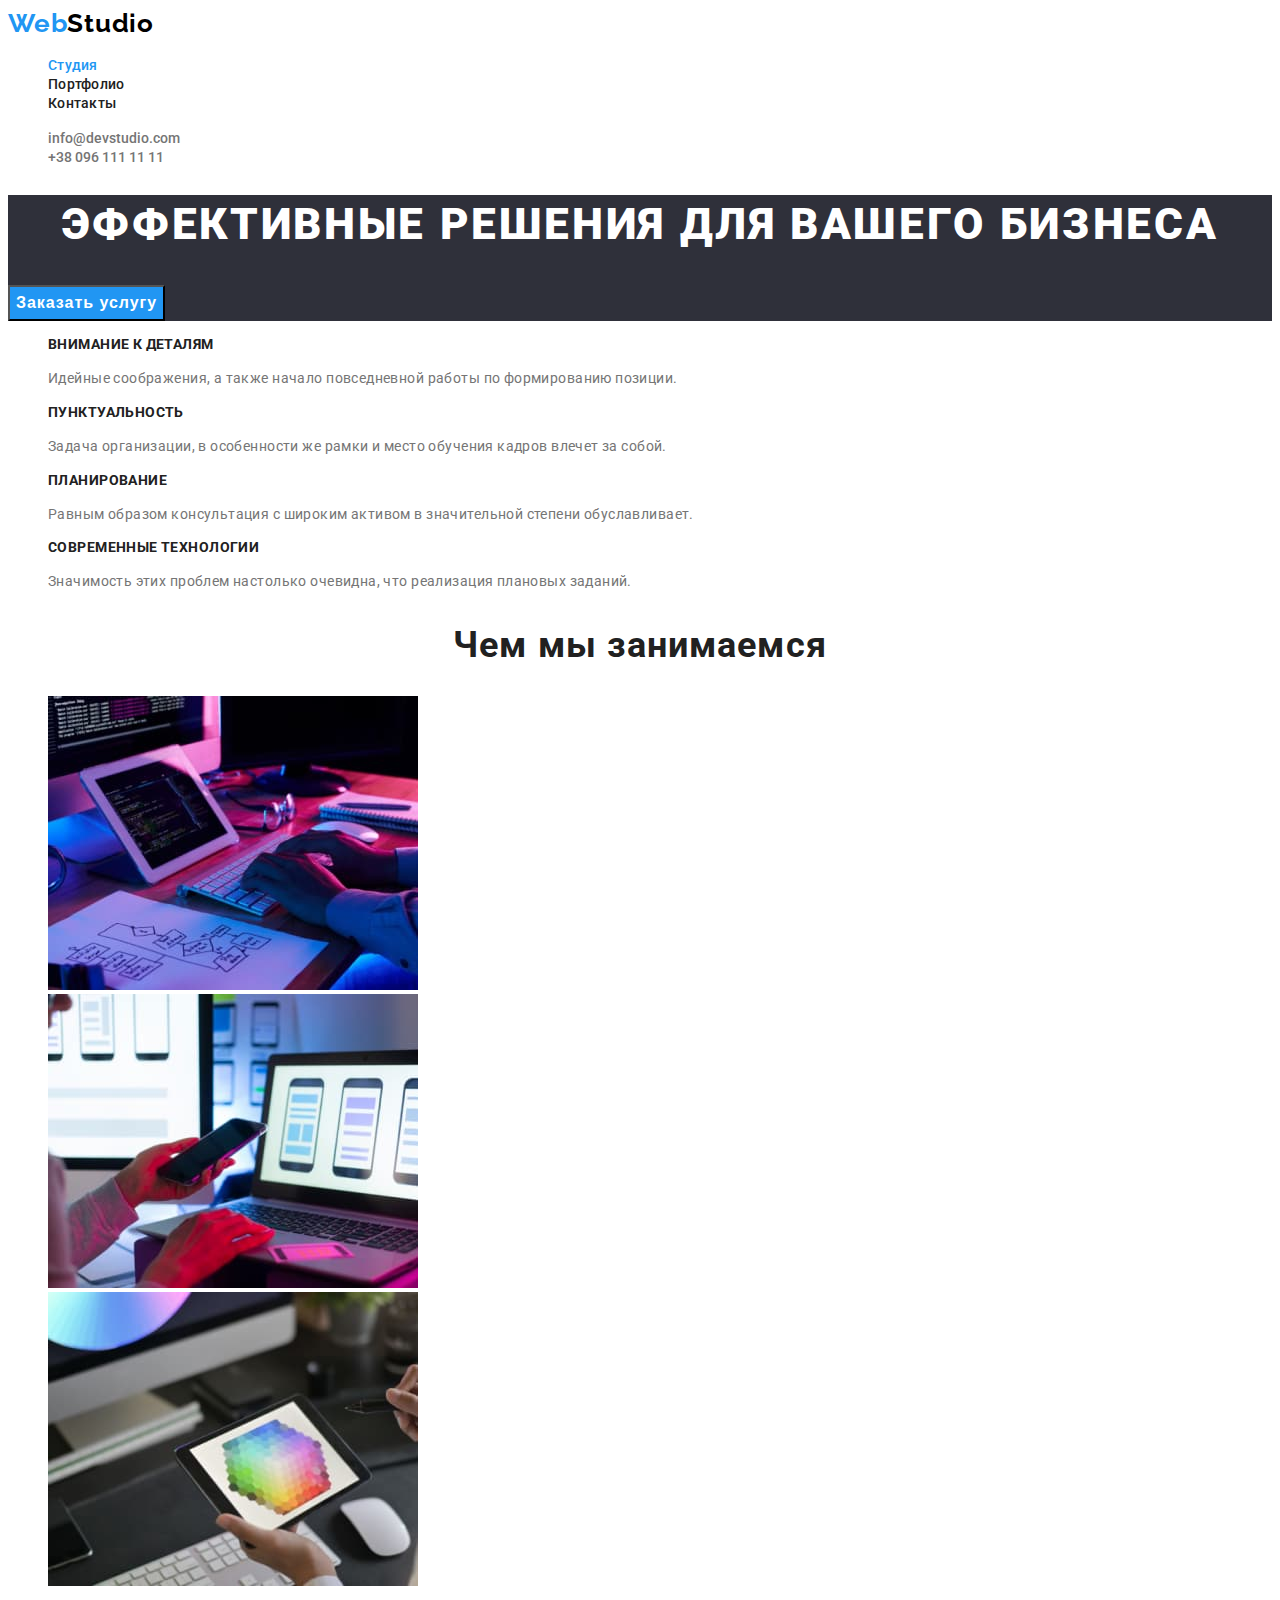
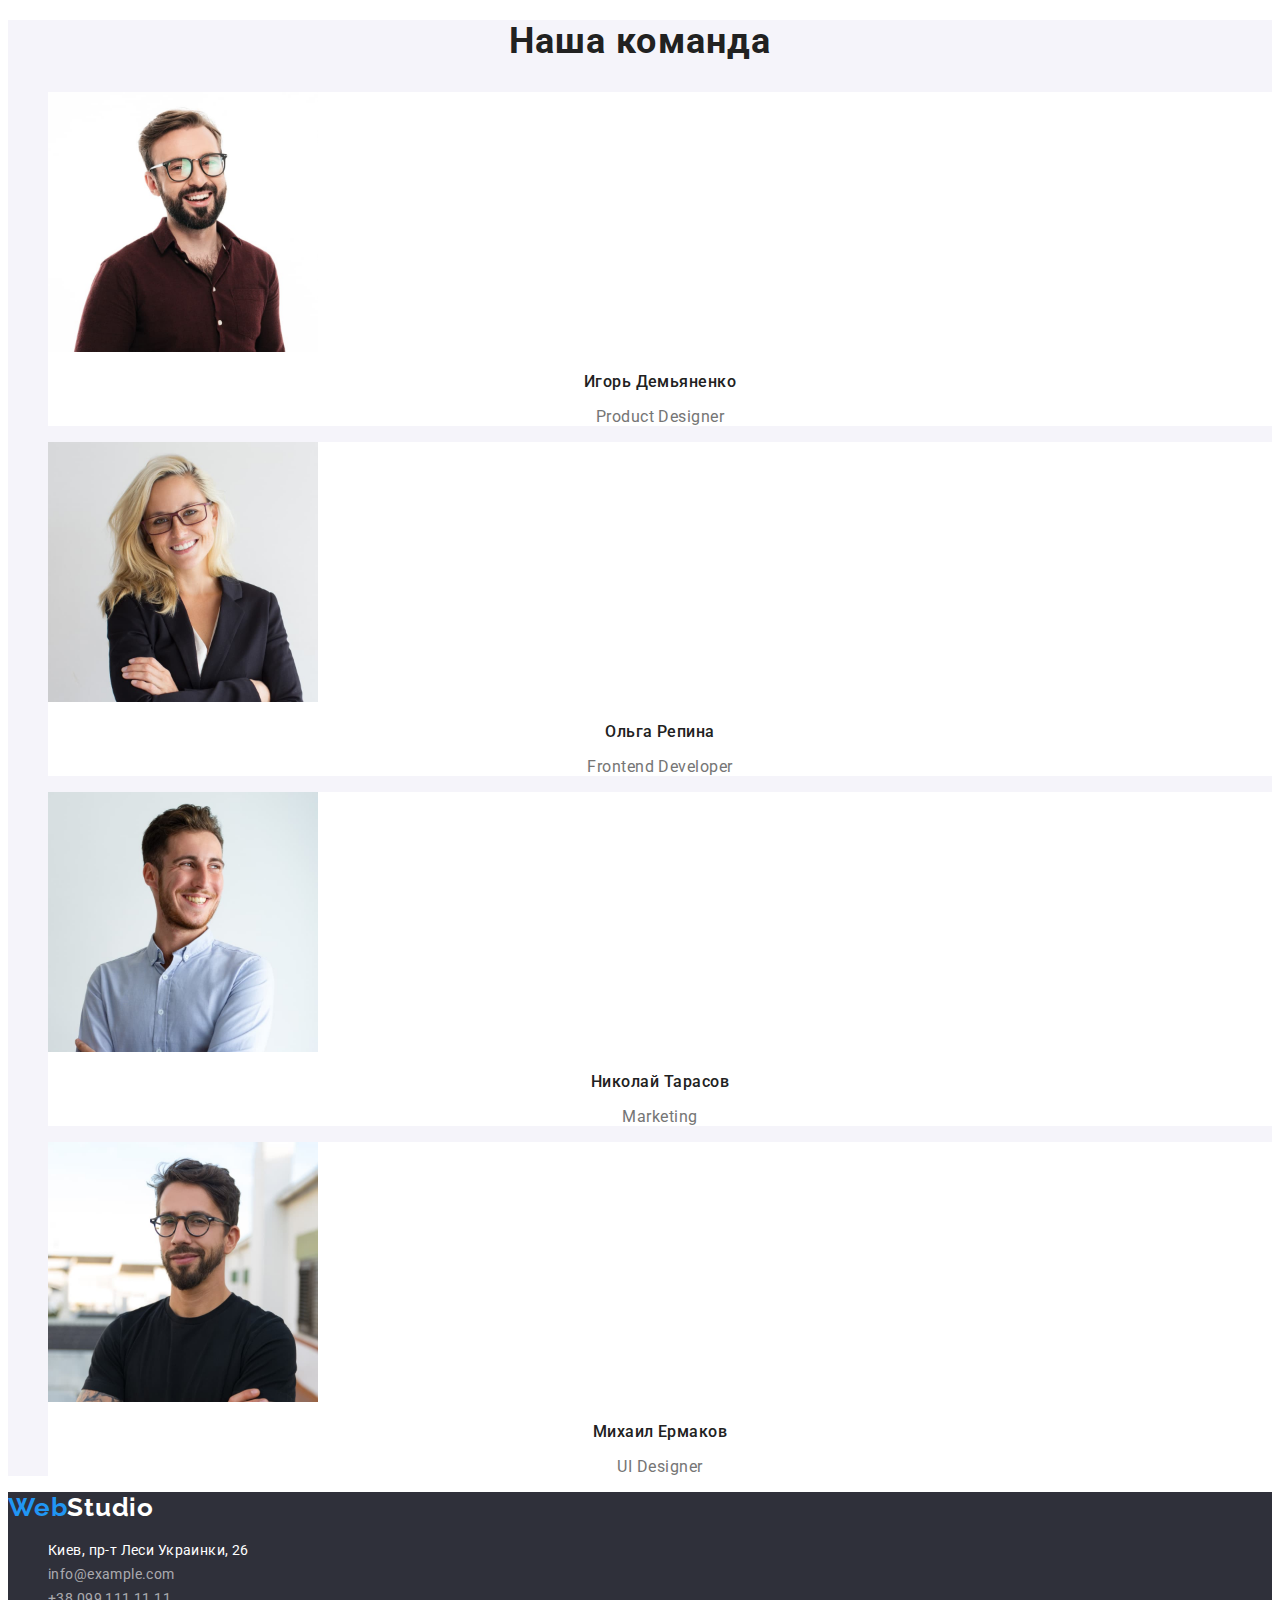
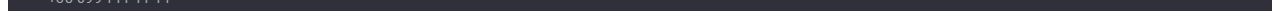
==== index.html @ 9baa0b77 "copy files" ====
<!DOCTYPE html>
<html lang="ru">

<head>
    <meta charset="UTF-8">
    <meta http-equiv="X-UA-Compatible" content="IE=edge">
    <meta name="viewport" content="width=device-width, initial-scale=1.0">
    <title>Document</title>
    <link rel="preconnect" href="https://fonts.googleapis.com">
    <link rel="preconnect" href="https://fonts.gstatic.com" crossorigin>
    <link href="https://fonts.googleapis.com/css2?family=Raleway:wght@700&family=Roboto:wght@400;500;700;900&display=swap"
        rel="stylesheet">
    <link rel="stylesheet" href="./css/styles.css" />
</head>

<body class="body">
    <header>
        <nav>
            <a class="link logo" href="" lang="en"> <span class="second-color-logo">Web</span>Studio </a>
            <ul class="list">
                <li> <a class="link nav-list curent" href="">Студия</a></li>
                <li> <a class="link nav-list" href="./portfolio.html">Портфолио</a></li>
                <li> <a class="link nav-list" href="">Контакты</a></li>
            </ul>
        </nav>

        <ul class="list">
            <li> <a class="link nav-contact" href="mailto:info@devstudio.com">info@devstudio.com </a> </li>
            <li> <a class="link nav-contact" href="tel:+380961111111">+38 096 111 11 11 </a> </li>
        </ul>
    </header>

    <main>
        <section class="hero-section">
            <h1 class="main-header">Эффективные решения для вашего бизнеса</h1>
            <button class="main-button" type="button">Заказать услугу </button>
        </section>
        <section>
            <!-- Добавлю h2 - скрою потом его со стараницы, пока скрыт через атрибут hidden -->
            <h2 hidden>Наши отличия от других</h2>
            <ul class="list">
                <li>
                    <h3 class="trird-title">Внимание к деталям </h3>
                    <p class="desc-advantage">Идейные соображения, а также начало повседневной работы по формированию позиции.</p>
                </li>
                <li>
                    <h3 class="trird-title">Пунктуальность</h3>
                    <p class="desc-advantage" >Задача организации, в особенности же рамки и место обучения кадров влечет за собой.</p>
                </li>
                <li>
                    <h3 class="trird-title"> Планирование</h3>
                    <p class="desc-advantage"> Равным образом консультация с широким активом в значительной степени обуславливает.</p>
                </li>
                <li>
                    <h3 class="trird-title"> Современные технологии</h3>
                    <p class="desc-advantage"> Значимость этих проблем настолько очевидна, что реализация плановых заданий.</p>
                </li>
            </ul>
        </section>
        <section>
            <h2 class="second-header">Чем мы занимаемся</h2>
            <ul class="list">
                <li>
                    <img src="./images/box1jpeg.jpg" alt="набор HTML кода" width="370" height="294" />
                </li>
                <li>
                    <img src="./images/box2jpeg.jpg" alt="адаптация мобильного на экране мониторва" width="370"
                        height="294" />
                </li>
                <li>
                    <img src="./images/box3jpeg.jpg" alt="выбор цвета на планшете" width="370" height="294" />
                </li>
            </ul>
        </section>
        <section class="our-team">
            <h2 class="second-header"> Наша команда</h2>
            <ul class="list">
                <li class="card-member">
                    <img src="./images/member1.jpg" alt="фото Игоря Демьяненко" width="270" height="260" />
                    <h3 class="team"> Игорь Демьяненко</h3>
                    <p class="team-profesion" lang="en">Product Designer</p>
                </li>
                <li class="card-member">
                    <img src="./images/member2.jpg" alt="фото Ольги Репиной" width="270" height="260" />
                    <h3 class="team"> Ольга Репина</h3>
                    <p class="team-profesion" lang="en">Frontend Developer</p>

                </li>
                <li class="card-member">
                    <img src="./images/member3.jpg" alt="фото Николая Тарасова" width="270" height="260" />
                    <h3 class="team"> Николай Тарасов </h3>
                    <p class="team-profesion" lang="en">Marketing</p>

                </li>
                <li class="card-member">
                    <img src="./images/member4.jpg" alt="фото МИхаила Ермакова" width="270" height="260" />
                    <h3 class="team"> Михаил Ермаков </h3>
                    <p class="team-profesion" lang="en">UI Designer</p>

                </li>
            </ul>
        </section>
    </main>
    <footer class="footer">
        <a class="link logo-foot" href="" lang="en"> <span class="second-color-logo">Web</span>Studio </a>
        <address>
            <ul class="list">
                <li>
                    <a class="link addressfoot" href="https://goo.gl/maps/2wUC2h2pFyBtwkor7" target="blank" rel="noopener noreferrer">Киев, пр-т
                        Леси Украинки, 26</a>
                </li>
                <li>
                    <a class="link nav-contact-foot" href="mailto:info@example.com">info@example.com</a>
                </li>
                <li>
                    <a class="link nav-contact-foot" href="tel:+380991111111">+38 099 111 11 11</a>
                </li>
            </ul>
        </address>
    </footer>




</body>
</html>
---- css/styles.css ----
:root {
  --secondary-font-family: "Raleway", sans-serif;
  --accent-color: #2196f3;
  --color-logo:#000000;
  --main-color-text:#212121;
  --second-color-text:#757575;
  --third-color-text:#ffffff;
  --second-background-color:#2F303A;
  --third-background-color:#F5F4FA;

}

.body {
  font-family: "Roboto", sans-serif;
  background-color: #ffffff;
}
/* Header styles */
.list {
  list-style: none;
}
.link {
  text-decoration: none;
}
.logo{
  font-family: var(--secondary-font-family);
  font-weight: 700;
  font-size: 26px;
  line-height: 1.19;
  letter-spacing: 0.03em;
  color: var(--color-logo);
}


.second-color-logo{
  color: var(--accent-color);
}
.active-page{
  color: var(--accent-color);
}

.nav-list{
  font-weight: 500;
  font-size: 14px;
  line-height: 1.14;
  letter-spacing: 0.02em;
  color: var(--main-color-text);
}
.nav-list:hover,
.nav-list:focus{
  color: var(--accent-color);
}
.nav-list.curent{
  color: var(--accent-color);
}
.nav-contact{
  font-weight: 500;
  font-size: 14px;
  line-height: 1.14
  letter-spacing: 0.02em;
  color: var(--second-color-text);
}
.nav-contact:hover,
.nav-contact:focus{
  color: var(--accent-color);
}

/* Main styles */
.hero-section{
  background-color: var(--second-background-color);
}
.main-header{
  font-weight: 900;
  font-size: 44px;
  line-height: 1.36;
  text-align: center;
  letter-spacing: 0.06em;
  text-transform: uppercase;
  color: var(--third-color-text);
}
.main-button{
  font-weight: 700;
  font-size: 16px;
  line-height: 1.88;
  display: flex;
  align-items: center;
  text-align: center;
  letter-spacing: 0.06em;
  cursor: pointer;
  color:var(--third-color-text);
  background-color: var(--accent-color);
}
.main-button:hover,
.main-button:focus{
  background-color:#188CE8;
}

.trird-title{
  font-weight: 700;
  font-size: 14px;
  line-height: 1.14;
  letter-spacing: 0.03em;
  text-transform: uppercase;
  color: var(--main-color-text);
}

.desc-advantage{
  font-size: 14px;
  line-height: 1.71;
  letter-spacing: 0.03em;
  color: var(--second-color-text)
}
.second-header{
  font-weight: 700;
  font-size: 36px;
  line-height: 1.17;
  text-align: center;
  letter-spacing: 0.03em;
  color: var(--main-color-text);
}
.our-team{
  background-color: var(--third-background-color);
}
.team{
  font-weight: 500;
  font-size: 16px;
  line-height: 1.19;
  text-align: center;
  letter-spacing: 0.03em;
  color: var(--main-color-text)
}

.team-profesion{
  font-weight: 400;
  font-size: 16px;
  line-height: 1.19;
  text-align: center;
  letter-spacing: 0.03em;
  color:var(--second-color-text);
}
.card-member{
  background-color:#ffffff;
}
/* footer styles */
.footer{
  background-color: var(--second-background-color);
}
.nav-contact-foot{
  font-style: normal;
  font-weight: 400;
  font-size: 14px;
  line-height: 1.71;
  letter-spacing: 0.03em;
  color: rgba(255, 255, 255, 0.6);
}
.addressfoot{
  font-style: normal;
  font-weight: 400;
  font-size: 14px;
  line-height: 1.71;
  letter-spacing: 0.03em;
  color: var(--third-color-text);
}
.addressfoot:hover,
.addressfoot:focus,
.nav-contact-foot:hover,
.nav-contact-foot:focus{
  color: var(--accent-color);
}


.logo-foot{
  font-family: var(--secondary-font-family);
  font-weight: 700;
  font-size: 26px;
  line-height: 1.19;
  letter-spacing: 0.03em;
  color: #ffffff;
}
/* Styles Porfolio */

.button-port{
  font-family: inherit;
  font-weight: 500;
  font-size: 16px;
  line-height: 1.63;
  text-align: center;
  letter-spacing: 0.03em;
  border: none;
  cursor: pointer;
  color: var(--main-color-text);
  background-color: var(--third-background-color);
}
.button-port:hover,
.button-port:focus{
  color: var(--third-color-text);
  background-color: var(--accent-color);
}
.second-header-port{
  font-weight: 700;
  font-size: 18px;
  line-height: 2;
  letter-spacing: 0.06em;
  color: var(--main-color-text)
}
.desc-port{
  font-weight: 400;
  font-size: 16px;
  line-height: 1.88;
  letter-spacing: 0.03em;
  color: var(--second-color-text);
}
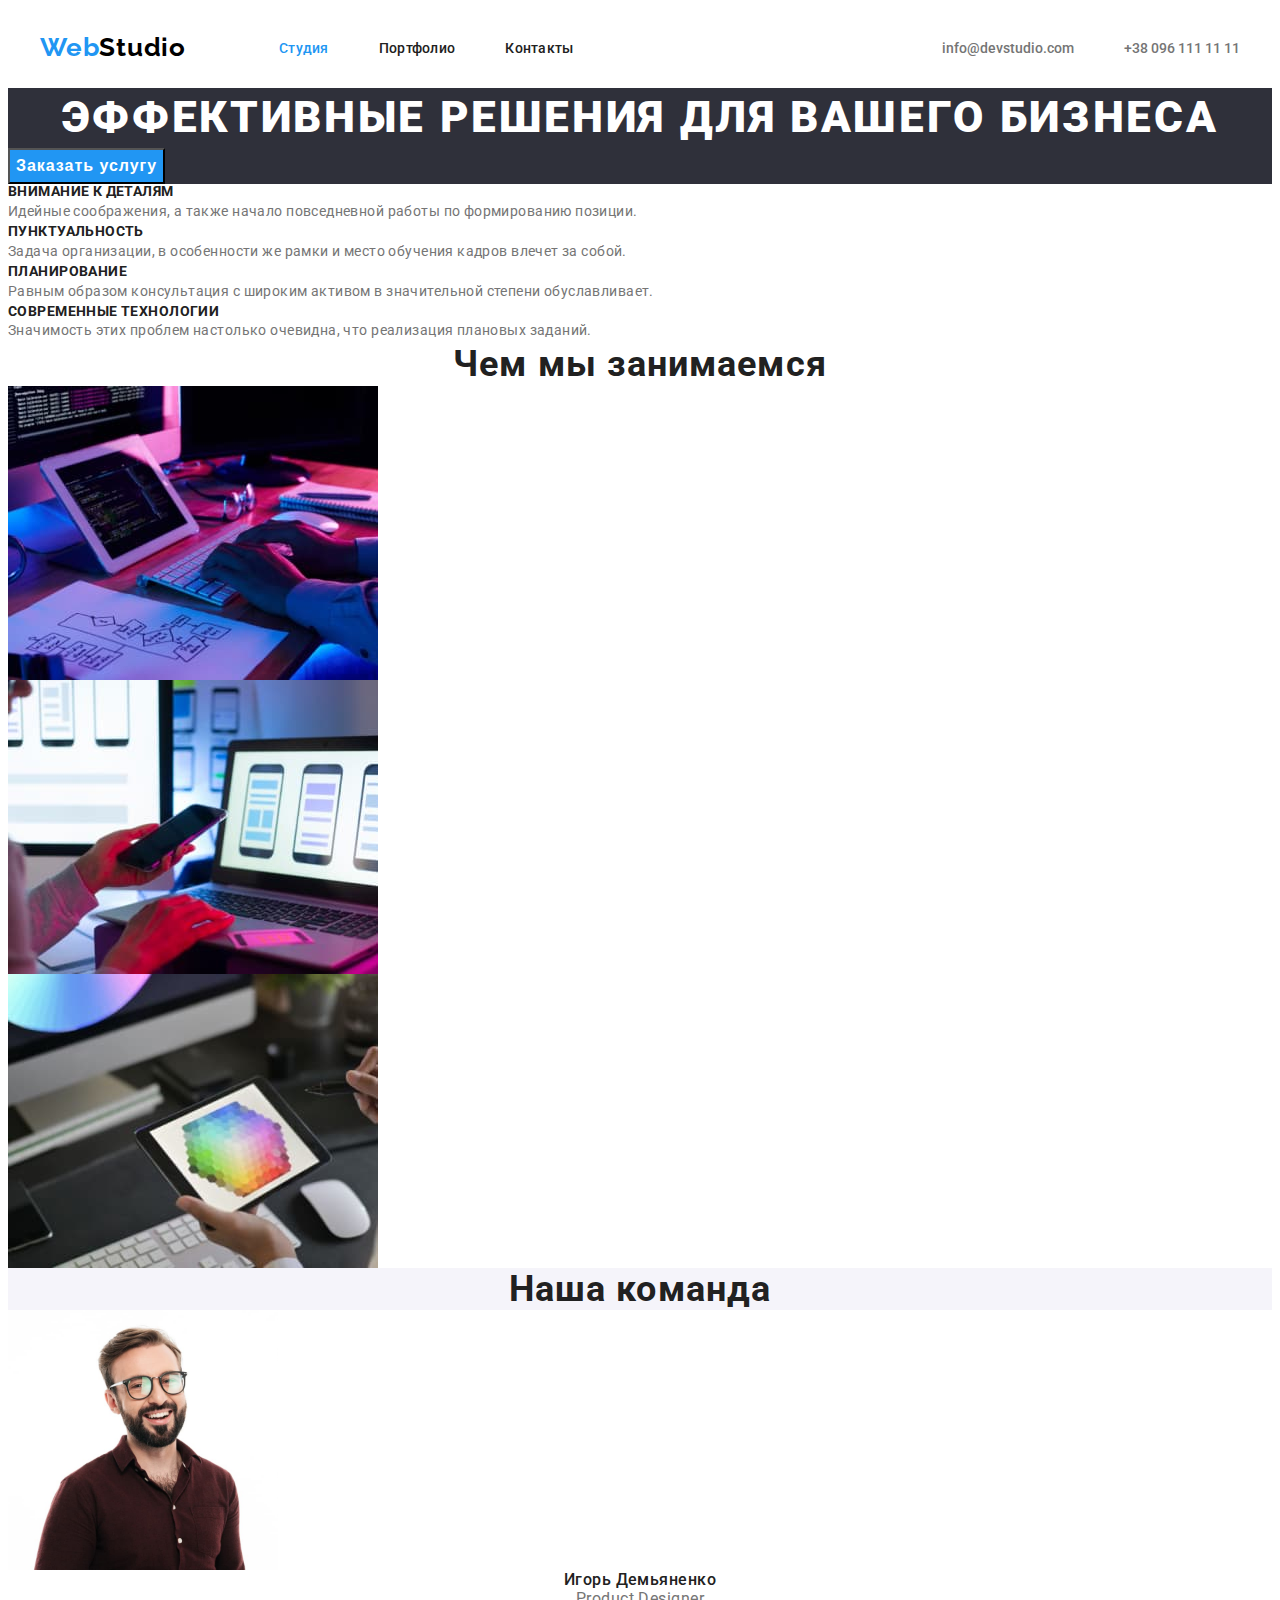
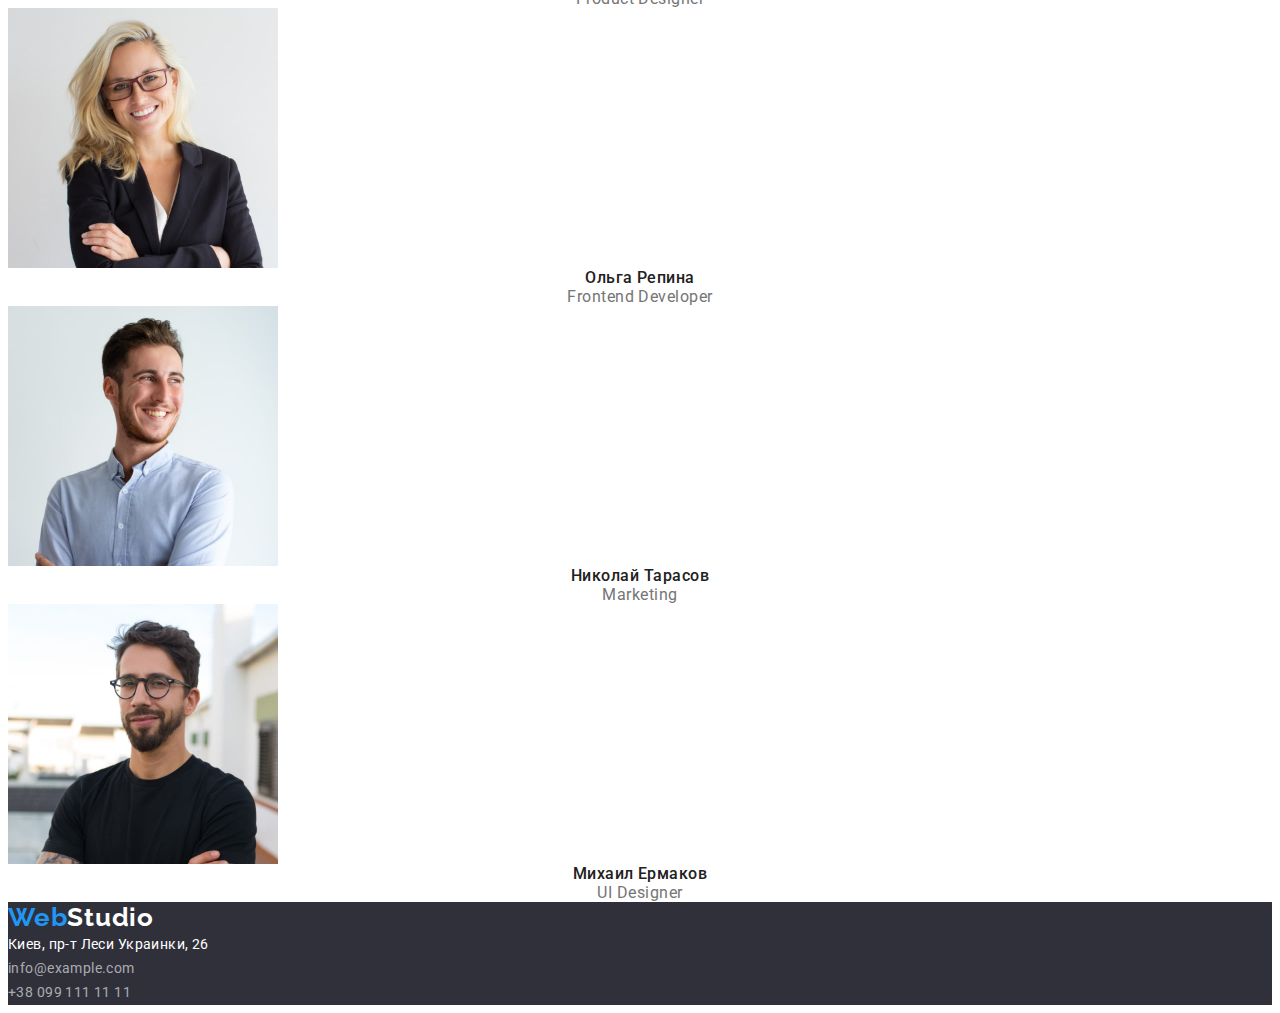
==== commit 374847f6: "add position to index+portfolio" ====
--- a/index.html
+++ b/index.html
@@ -10,24 +10,28 @@
     <link rel="preconnect" href="https://fonts.gstatic.com" crossorigin>
     <link href="https://fonts.googleapis.com/css2?family=Raleway:wght@700&family=Roboto:wght@400;500;700;900&display=swap"
         rel="stylesheet">
+    <link rel="stylesheet" href="https://cdnjs.cloudflare.com/ajax/libs/modern-normalize/1.1.0/modern-normalize.min.css"
+        integrity="sha512-wpPYUAdjBVSE4KJnH1VR1HeZfpl1ub8YT/NKx4PuQ5NmX2tKuGu6U/JRp5y+Y8XG2tV+wKQpNHVUX03MfMFn9Q=="
+        crossorigin="anonymous" referrerpolicy="no-referrer" />
     <link rel="stylesheet" href="./css/styles.css" />
 </head>
 
 <body class="body">
-    <header>
-        <nav>
+    <header class="header">
+        <div class="container header-container">
+        <nav class="navigation">
             <a class="link logo" href="" lang="en"> <span class="second-color-logo">Web</span>Studio </a>
-            <ul class="list">
-                <li> <a class="link nav-list curent" href="">Студия</a></li>
-                <li> <a class="link nav-list" href="./portfolio.html">Портфолио</a></li>
-                <li> <a class="link nav-list" href="">Контакты</a></li>
+            <ul class="list navigation-list">
+                <li class="nv-lst"> <a class="link nav-list curent" href="">Студия</a></li>
+                <li class="nv-lst"> <a class="link nav-list" href="./portfolio.html">Портфолио</a></li>
+                <li class="nv-lst"> <a class="link nav-list" href="">Контакты</a></li>
             </ul>
         </nav>
-
-        <ul class="list">
-            <li> <a class="link nav-contact" href="mailto:info@devstudio.com">info@devstudio.com </a> </li>
+        <ul class="list header-container">
+            <li class="mail"> <a class="link nav-contact" href="mailto:info@devstudio.com">info@devstudio.com </a> </li>
             <li> <a class="link nav-contact" href="tel:+380961111111">+38 096 111 11 11 </a> </li>
         </ul>
+        </div>
     </header>
 
     <main>
--- a/css/styles.css
+++ b/css/styles.css
@@ -14,13 +14,62 @@
   font-family: "Roboto", sans-serif;
   background-color: #ffffff;
 }
+h1,
+h2,
+h3,
+h4,
+h5,
+h6,
+p {
+  margin-top: 0;
+  margin-bottom: 0;
+}
+
+ul,
+ol {
+  margin-top: 0;
+  margin-bottom: 0;
+  padding-left: 0;
+}
+
+img {
+  display: block;
+}
+
+address {
+  font-style: normal;
+}
 /* Header styles */
+.header{
+  padding-top: 24px;
+  padding-bottom: 25px;
+}
 .list {
   list-style: none;
 }
 .link {
   text-decoration: none;
 }
+.container{
+  width: 1200px;
+  padding-left: 15px;
+  padding-right: 15px;
+  margin-left: auto;
+  margin-right: auto;
+}
+.header-container{
+  display: flex;
+  align-items: center;
+  justify-content: space-between;
+}
+.navigation{
+  display: flex;
+  align-items: center;
+}
+.navigation-list{
+  display: flex;
+  align-items: center;
+}
 .logo{
   font-family: var(--secondary-font-family);
   font-weight: 700;
@@ -28,6 +77,14 @@
   line-height: 1.19;
   letter-spacing: 0.03em;
   color: var(--color-logo);
+  margin-right: 93px;
+}
+.nv-lst:not(:last-child){
+  margin-right: 50px;
+}
+.mail{
+  margin-right: 50px;
+
 }
 
 
@@ -81,7 +138,6 @@
   font-weight: 700;
   font-size: 16px;
   line-height: 1.88;
-  display: flex;
   align-items: center;
   text-align: center;
   letter-spacing: 0.06em;
@@ -153,8 +209,7 @@
   color: rgba(255, 255, 255, 0.6);
 }
 .addressfoot{
-  font-style: normal;
-  font-weight: 400;
+  font-family: 400;
   font-size: 14px;
   line-height: 1.71;
   letter-spacing: 0.03em;
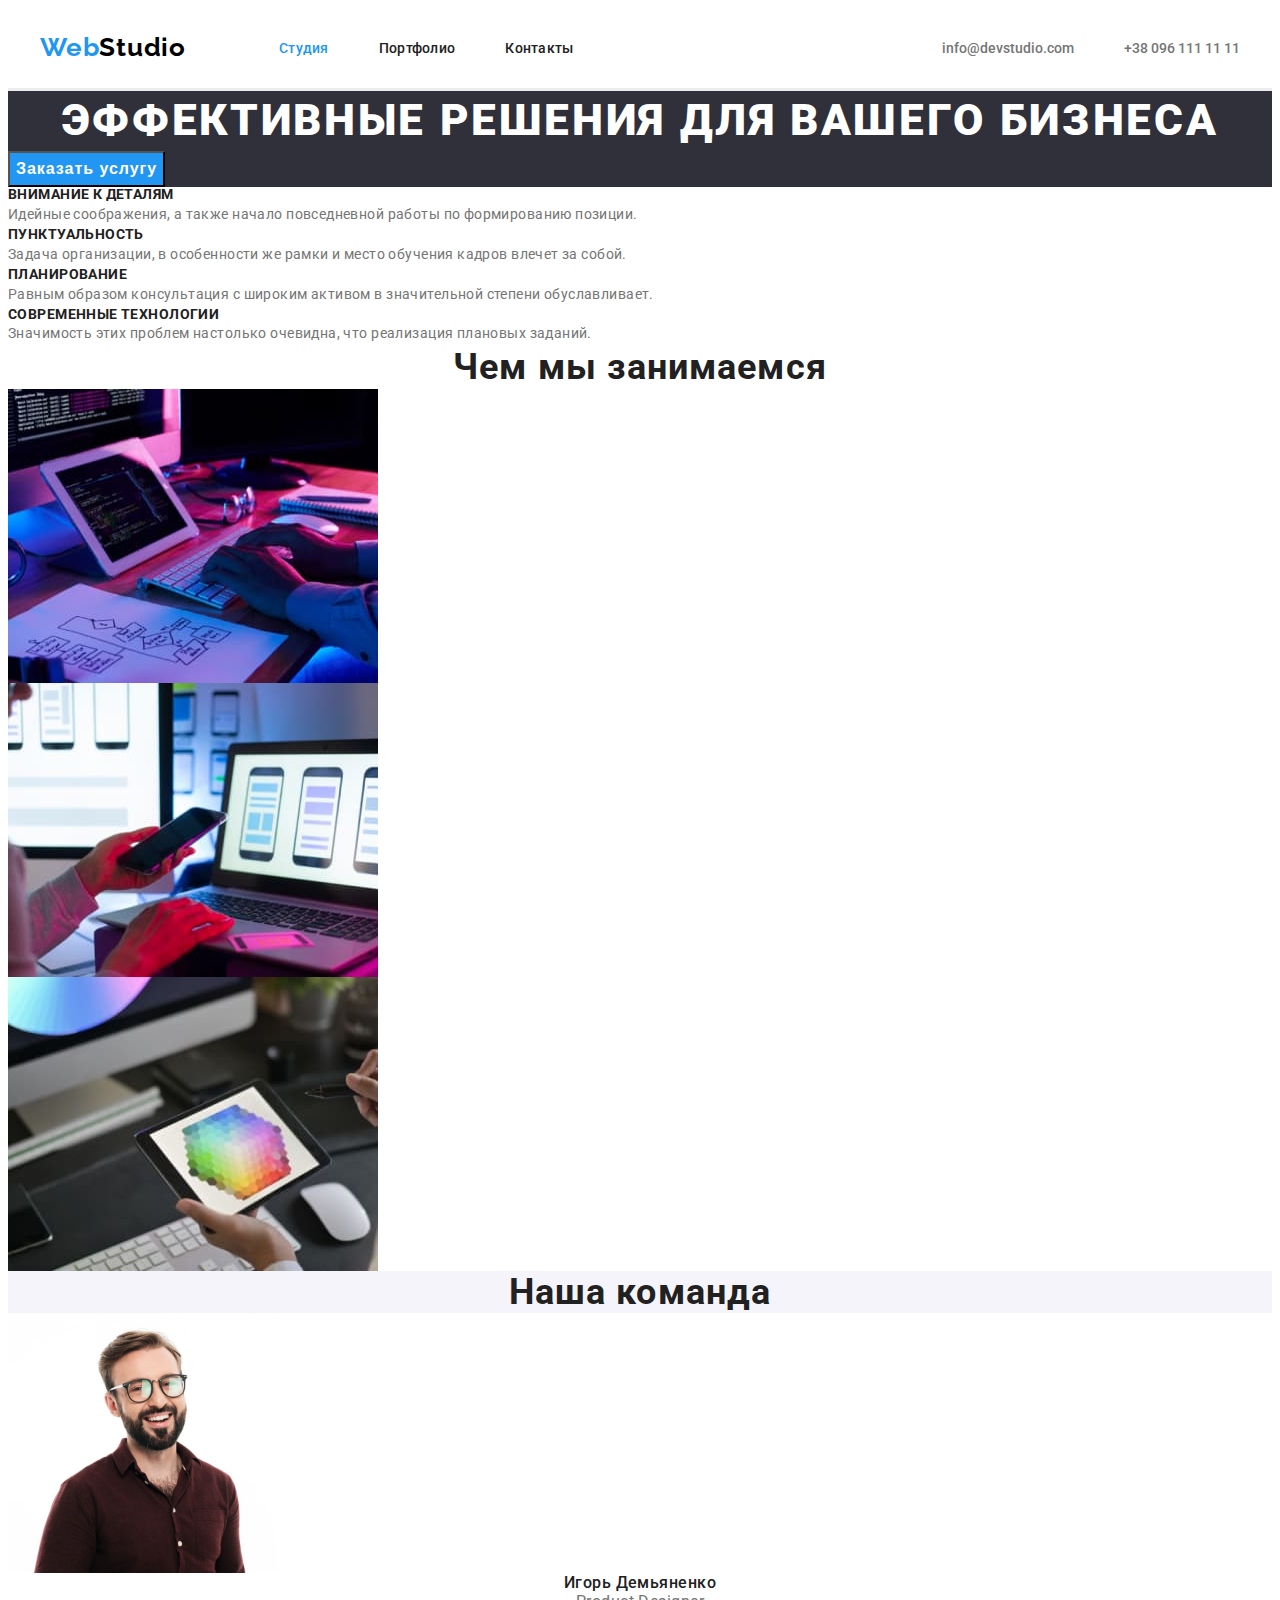
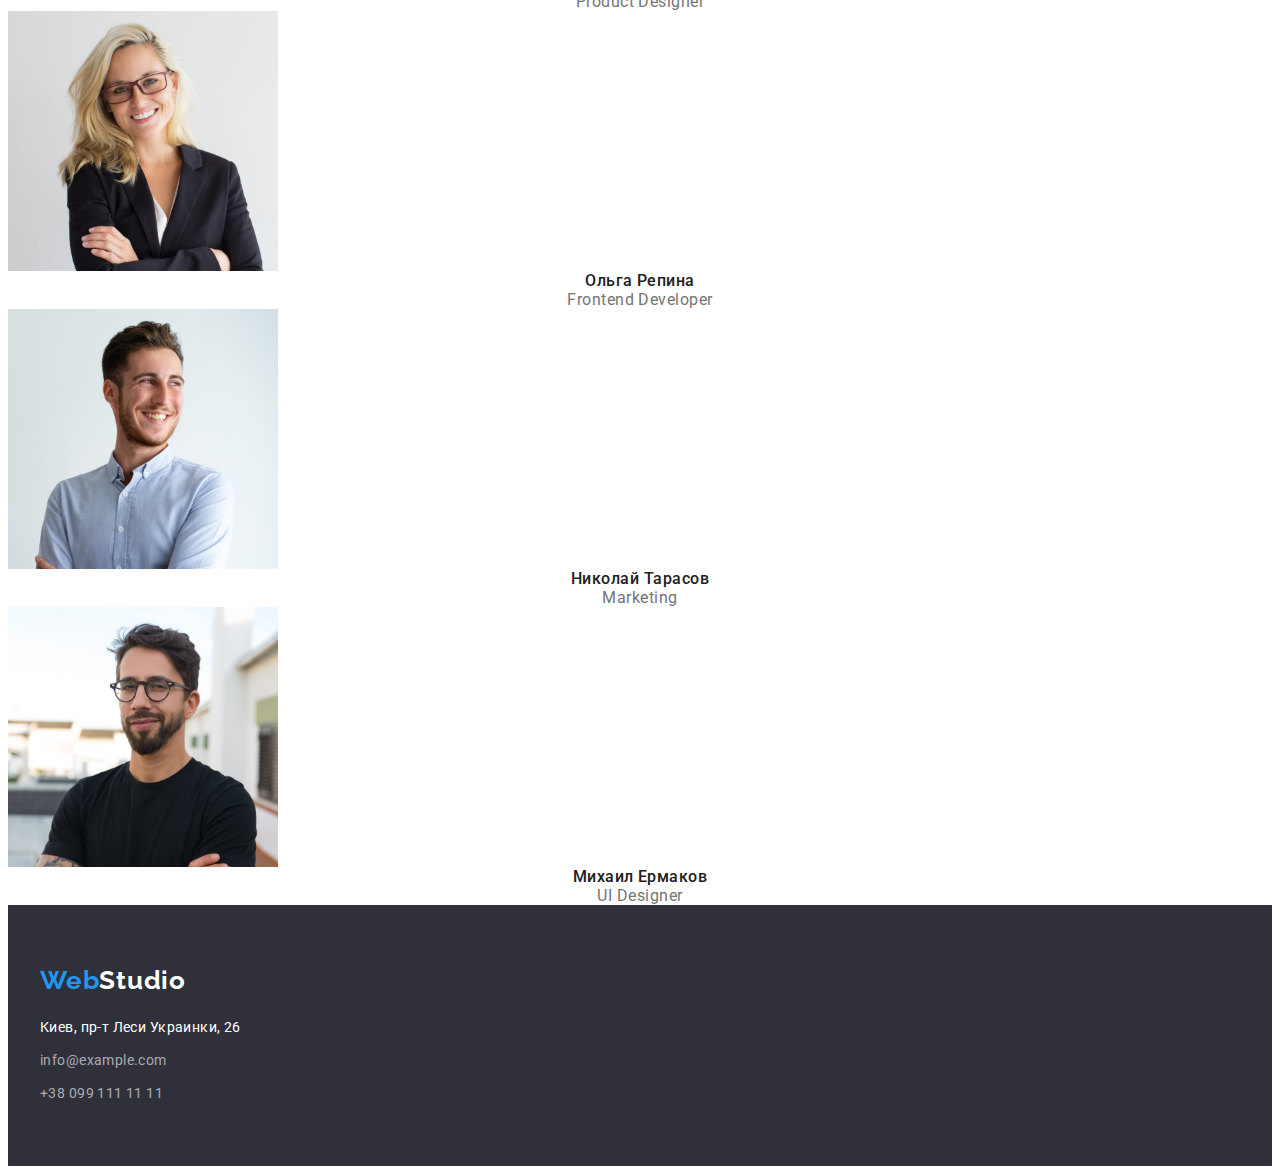
==== commit 901daa7a: "footter done" ====
--- a/index.html
+++ b/index.html
@@ -106,21 +106,23 @@
         </section>
     </main>
     <footer class="footer">
+        <div class="container">
         <a class="link logo-foot" href="" lang="en"> <span class="second-color-logo">Web</span>Studio </a>
-        <address>
+        <address class="foot-address">
             <ul class="list">
-                <li>
+                <li class="list-foot">
                     <a class="link addressfoot" href="https://goo.gl/maps/2wUC2h2pFyBtwkor7" target="blank" rel="noopener noreferrer">Киев, пр-т
                         Леси Украинки, 26</a>
                 </li>
-                <li>
+                <li class="list-foot">
                     <a class="link nav-contact-foot" href="mailto:info@example.com">info@example.com</a>
                 </li>
-                <li>
+                <li class="list-foot">
                     <a class="link nav-contact-foot" href="tel:+380991111111">+38 099 111 11 11</a>
                 </li>
             </ul>
         </address>
+        </div>
     </footer>
 
 
--- a/css/styles.css
+++ b/css/styles.css
@@ -43,6 +43,7 @@
 .header{
   padding-top: 24px;
   padding-bottom: 25px;
+  border-bottom: solid #ECECEC;
 }
 .list {
   list-style: none;
@@ -199,7 +200,10 @@
 /* footer styles */
 .footer{
   background-color: var(--second-background-color);
-}
+  padding-top: 60px;
+  padding-bottom: 60px;
+}
+
 .nav-contact-foot{
   font-style: normal;
   font-weight: 400;
@@ -207,6 +211,7 @@
   line-height: 1.71;
   letter-spacing: 0.03em;
   color: rgba(255, 255, 255, 0.6);
+
 }
 .addressfoot{
   font-family: 400;
@@ -214,6 +219,7 @@
   line-height: 1.71;
   letter-spacing: 0.03em;
   color: var(--third-color-text);
+  
 }
 .addressfoot:hover,
 .addressfoot:focus,
@@ -221,7 +227,13 @@
 .nav-contact-foot:focus{
   color: var(--accent-color);
 }
-
+.list-foot{
+  display: block;
+}
+
+.list .list-foot:not(:last-child){
+  margin-bottom: 9px;
+}
 
 .logo-foot{
   font-family: var(--secondary-font-family);
@@ -230,6 +242,8 @@
   line-height: 1.19;
   letter-spacing: 0.03em;
   color: #ffffff;
+  display: block;
+  margin-bottom: 20px;
 }
 /* Styles Porfolio */
 
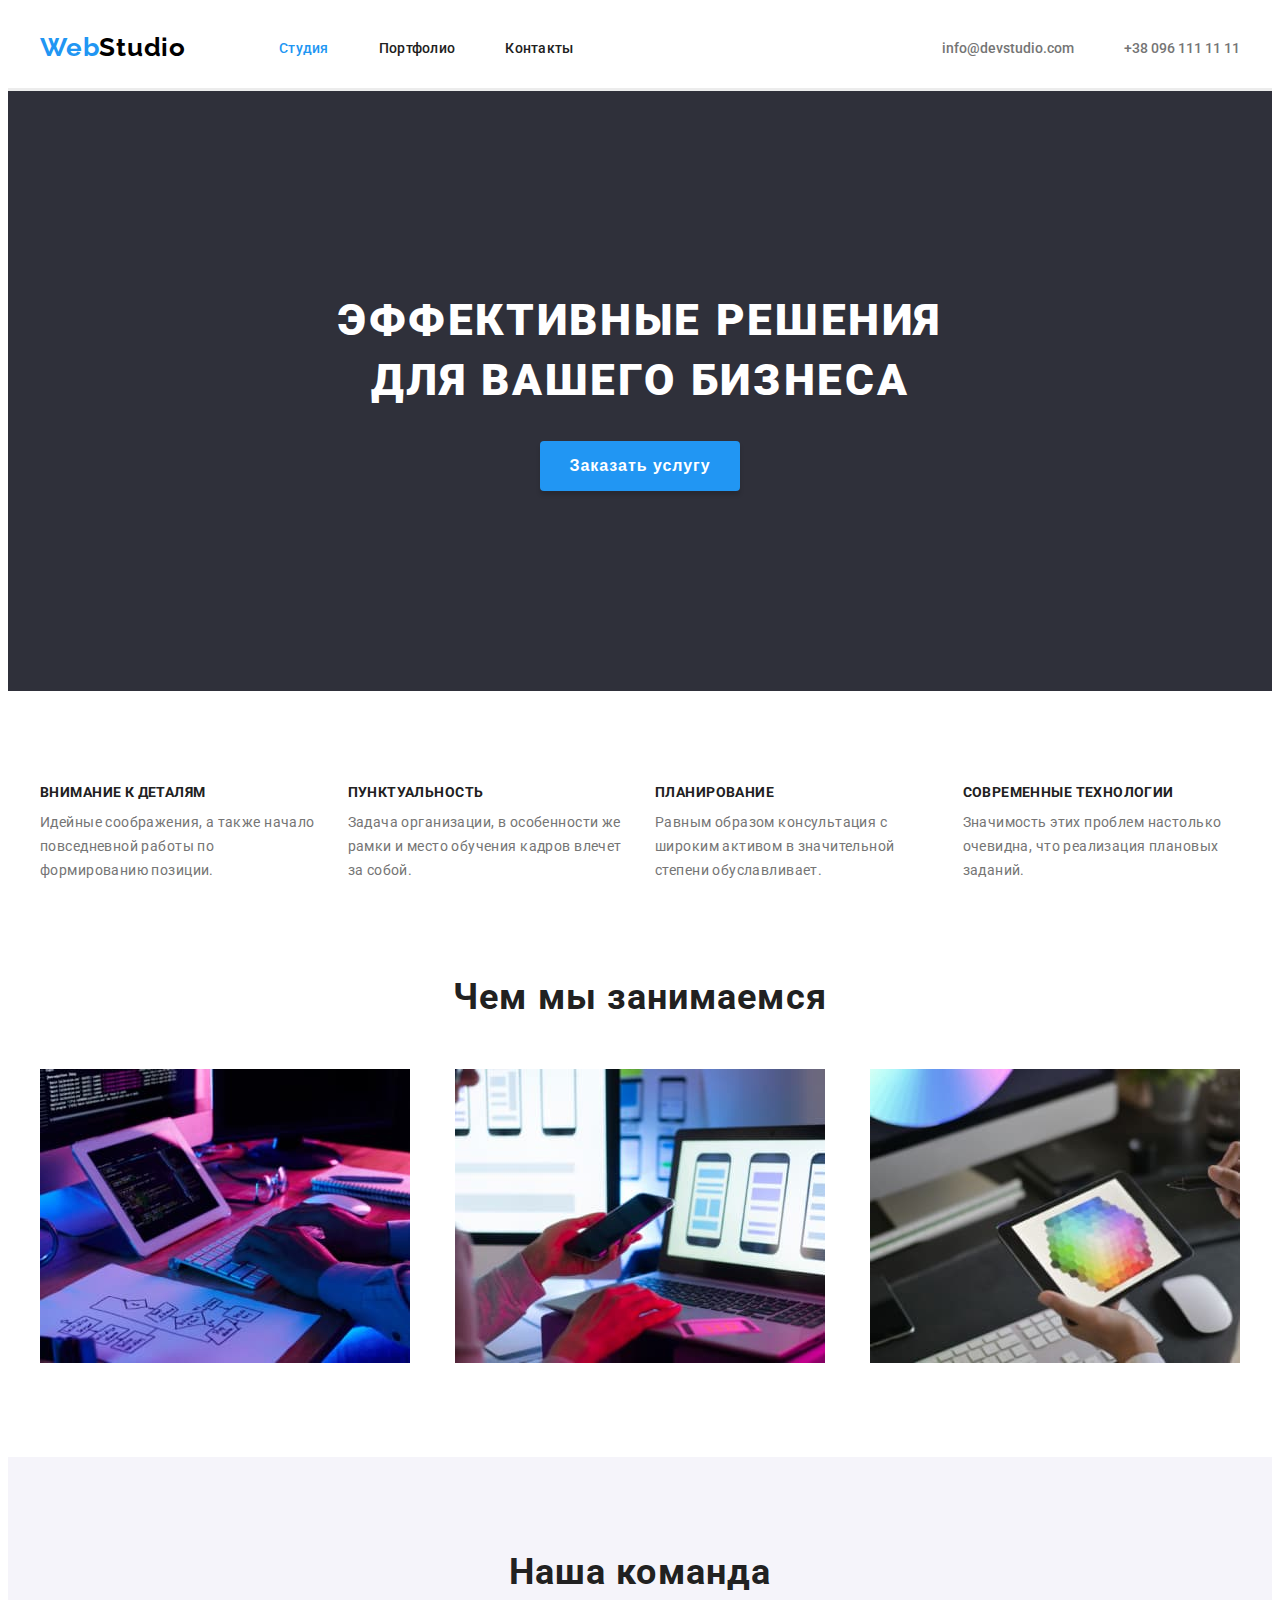
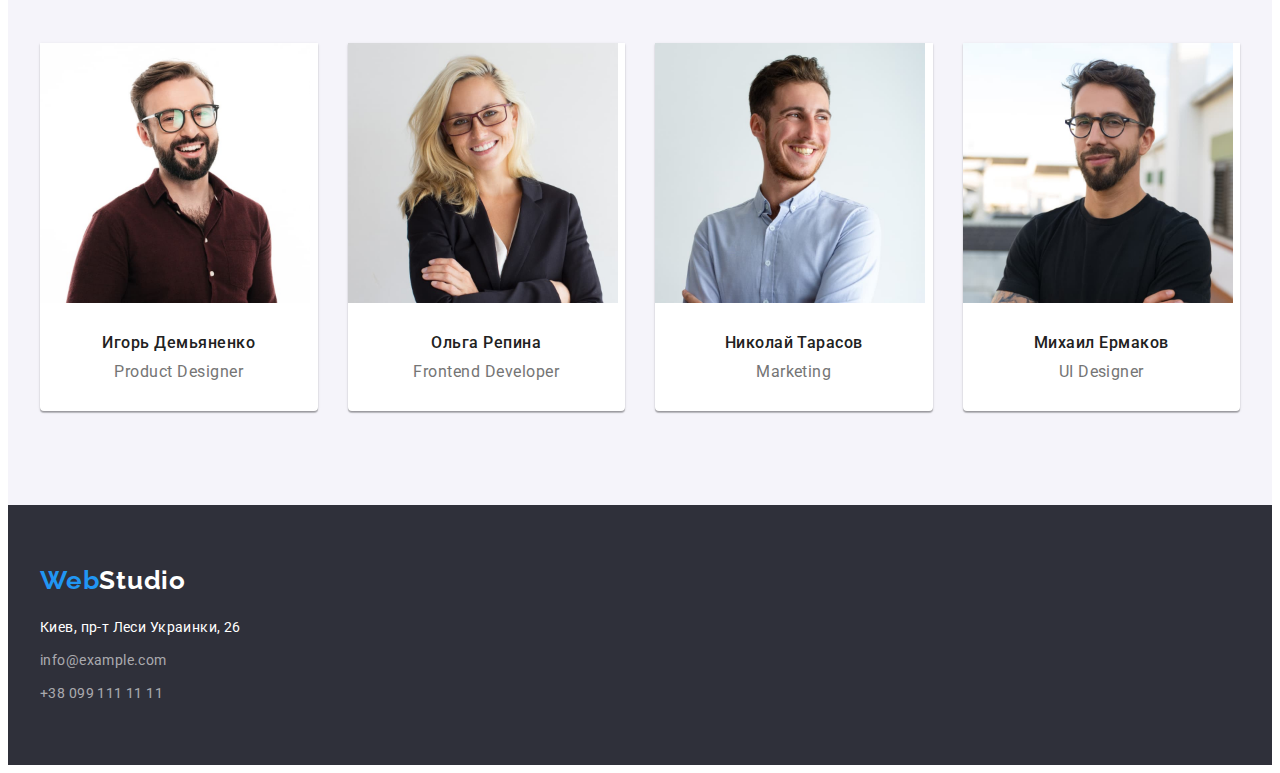
==== commit 7d3d106d: "finish html file(positions)" ====
--- a/index.html
+++ b/index.html
@@ -36,73 +36,82 @@
 
     <main>
         <section class="hero-section">
-            <h1 class="main-header">Эффективные решения для вашего бизнеса</h1>
+            <div class="container ">
+            <h1 class="main-header">Эффективные решения <br>для вашего бизнеса</h1>
             <button class="main-button" type="button">Заказать услугу </button>
+            </div>
         </section>
-        <section>
+        <section class="section">
+            <div class="container ">
             <!-- Добавлю h2 - скрою потом его со стараницы, пока скрыт через атрибут hidden -->
-            <h2 hidden>Наши отличия от других</h2>
-            <ul class="list">
-                <li>
+            <h2 hidden> Наши отличия от других</h2>
+            <ul class="list first-section ">
+                <li class="list-first-section">
                     <h3 class="trird-title">Внимание к деталям </h3>
                     <p class="desc-advantage">Идейные соображения, а также начало повседневной работы по формированию позиции.</p>
                 </li>
-                <li>
+                <li class="list-first-section">
                     <h3 class="trird-title">Пунктуальность</h3>
                     <p class="desc-advantage" >Задача организации, в особенности же рамки и место обучения кадров влечет за собой.</p>
                 </li>
-                <li>
+                <li class="list-first-section">
                     <h3 class="trird-title"> Планирование</h3>
-                    <p class="desc-advantage"> Равным образом консультация с широким активом в значительной степени обуславливает.</p>
+                    <p class="desc-advantage">Равным образом консультация с широким активом в значительной степени обуславливает.</p>
                 </li>
-                <li>
+                <li class="list-first-section">
                     <h3 class="trird-title"> Современные технологии</h3>
-                    <p class="desc-advantage"> Значимость этих проблем настолько очевидна, что реализация плановых заданий.</p>
+                    <p class="desc-advantage">Значимость этих проблем настолько очевидна, что реализация плановых заданий.</p>
                 </li>
             </ul>
+            </div>
         </section>
-        <section>
+        <section class="second section">
+            <div class="container">
             <h2 class="second-header">Чем мы занимаемся</h2>
-            <ul class="list">
-                <li>
+            <ul class="list ul-second-section">
+                <li class="list-second-section">
                     <img src="./images/box1jpeg.jpg" alt="набор HTML кода" width="370" height="294" />
                 </li>
-                <li>
+                <li class="list-second-section">
                     <img src="./images/box2jpeg.jpg" alt="адаптация мобильного на экране мониторва" width="370"
                         height="294" />
                 </li>
-                <li>
+                <li class="list-second-section">
                     <img src="./images/box3jpeg.jpg" alt="выбор цвета на планшете" width="370" height="294" />
                 </li>
             </ul>
+            </div>
         </section>
-        <section class="our-team">
+        <section class="our-team section">
+            <div class="container">
             <h2 class="second-header"> Наша команда</h2>
-            <ul class="list">
+            <ul class="list team-list">
                 <li class="card-member">
-                    <img src="./images/member1.jpg" alt="фото Игоря Демьяненко" width="270" height="260" />
+                    <img class="picture-member" src="./images/member1.jpg" alt="фото Игоря Демьяненко" width="270" height="260" />
                     <h3 class="team"> Игорь Демьяненко</h3>
                     <p class="team-profesion" lang="en">Product Designer</p>
                 </li>
                 <li class="card-member">
-                    <img src="./images/member2.jpg" alt="фото Ольги Репиной" width="270" height="260" />
+                    <img class="picture-member" src="./images/member2.jpg" alt="фото Ольги Репиной" width="270" height="260" />
                     <h3 class="team"> Ольга Репина</h3>
                     <p class="team-profesion" lang="en">Frontend Developer</p>
 
                 </li>
                 <li class="card-member">
-                    <img src="./images/member3.jpg" alt="фото Николая Тарасова" width="270" height="260" />
+                    <img class="picture-member" src="./images/member3.jpg" alt="фото Николая Тарасова" width="270" height="260" />
                     <h3 class="team"> Николай Тарасов </h3>
                     <p class="team-profesion" lang="en">Marketing</p>
 
                 </li>
                 <li class="card-member">
-                    <img src="./images/member4.jpg" alt="фото МИхаила Ермакова" width="270" height="260" />
+                    <img class="picture-member" src="./images/member4.jpg" alt="фото МИхаила Ермакова" width="270" height="260" />
                     <h3 class="team"> Михаил Ермаков </h3>
                     <p class="team-profesion" lang="en">UI Designer</p>
 
                 </li>
+                
             </ul>
+            </div>
         </section>
     </main>
     <footer class="footer">
--- a/css/styles.css
+++ b/css/styles.css
@@ -123,34 +123,65 @@
 }
 
 /* Main styles */
+/* Hero section */
 .hero-section{
   background-color: var(--second-background-color);
+  text-align: center;
+}
+.hero-section .container{
+  padding-top: 200px;
+  padding-bottom: 200px;
 }
 .main-header{
   font-weight: 900;
   font-size: 44px;
   line-height: 1.36;
-  text-align: center;
   letter-spacing: 0.06em;
   text-transform: uppercase;
   color: var(--third-color-text);
+  margin-bottom: 30px;
 }
 .main-button{
+  display: inline-block;
+  min-width: 200px;
+  padding: 10px 28px;
   font-weight: 700;
   font-size: 16px;
   line-height: 1.88;
-  align-items: center;
-  text-align: center;
   letter-spacing: 0.06em;
   cursor: pointer;
   color:var(--third-color-text);
   background-color: var(--accent-color);
+  box-shadow: 0px 4px 4px rgba(0, 0, 0, 0.15);
+  border-radius: 4px; 
+  border: none;
+
 }
 .main-button:hover,
 .main-button:focus{
   background-color:#188CE8;
 }
 
+/* first section */
+.section{
+  padding-top: 94px;
+  padding-bottom: 94px;
+}
+.first-section{
+  display: flex;
+  margin-top: -30px;
+  margin-left: -30px;
+}
+.list-first-section{
+  margin-top: 30px;
+  margin-left: 30px;
+  flex-basis: calc((100% - 120px) / 4);
+}
+
+/* .list-first-section:not(:last-child){
+  margin-right: 30px;
+} */
+
 .trird-title{
   font-weight: 700;
   font-size: 14px;
@@ -158,6 +189,7 @@
   letter-spacing: 0.03em;
   text-transform: uppercase;
   color: var(--main-color-text);
+  margin-bottom: 10px;
 }
 
 .desc-advantage{
@@ -165,6 +197,10 @@
   line-height: 1.71;
   letter-spacing: 0.03em;
   color: var(--second-color-text)
+}
+/* second section */
+.second.section{
+  padding-top: 0px;
 }
 .second-header{
   font-weight: 700;
@@ -173,17 +209,34 @@
   text-align: center;
   letter-spacing: 0.03em;
   color: var(--main-color-text);
-}
+  margin-bottom: 50px;
+}
+.ul-second-section{
+  display: flex;
+  justify-content: space-between;
+}
+.list-second-section{
+  flex-basis: calc((100% - 90px) / 3);
+}
+/* section - OUR team */
 .our-team{
   background-color: var(--third-background-color);
 }
+.team-list{
+  display: flex;
+  flex-wrap: wrap;
+  margin-left: -30px;
+  margin-top: -30px;
+}
+
 .team{
   font-weight: 500;
   font-size: 16px;
   line-height: 1.19;
   text-align: center;
   letter-spacing: 0.03em;
-  color: var(--main-color-text)
+  color: var(--main-color-text);
+  margin-bottom: 10px;
 }
 
 .team-profesion{
@@ -193,9 +246,19 @@
   text-align: center;
   letter-spacing: 0.03em;
   color:var(--second-color-text);
+  margin-bottom: 30px;
 }
 .card-member{
   background-color:#ffffff;
+  flex-basis: calc((100% - 120px) / 4);
+  margin-left: 30px;
+  margin-top: 30px;
+  box-shadow: 0px 1px 3px rgba(0, 0, 0, 0.12), 0px 1px 1px rgba(0, 0, 0, 0.14), 0px 2px 1px rgba(0, 0, 0, 0.2);
+  border-radius: 0px 0px 4px 4px;
+
+}
+.picture-member{
+  margin-bottom: 30px;
 }
 /* footer styles */
 .footer{
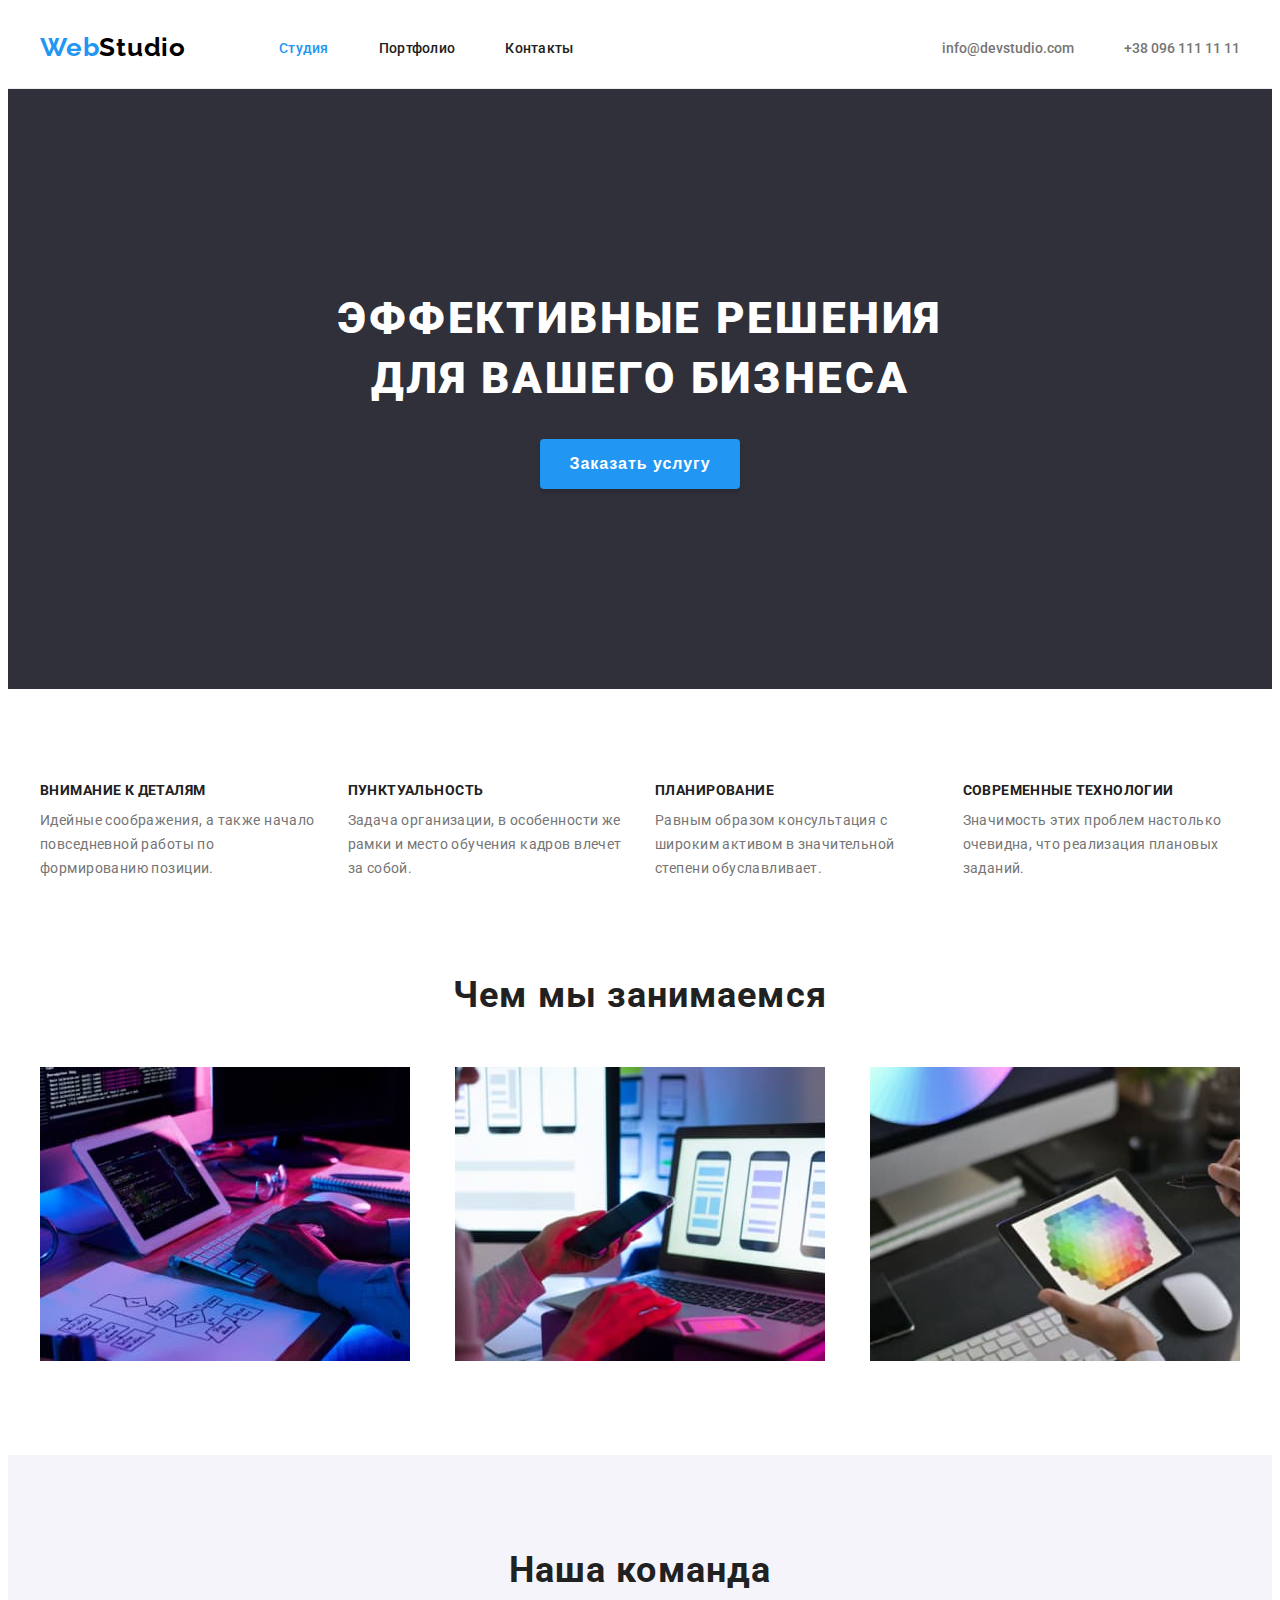
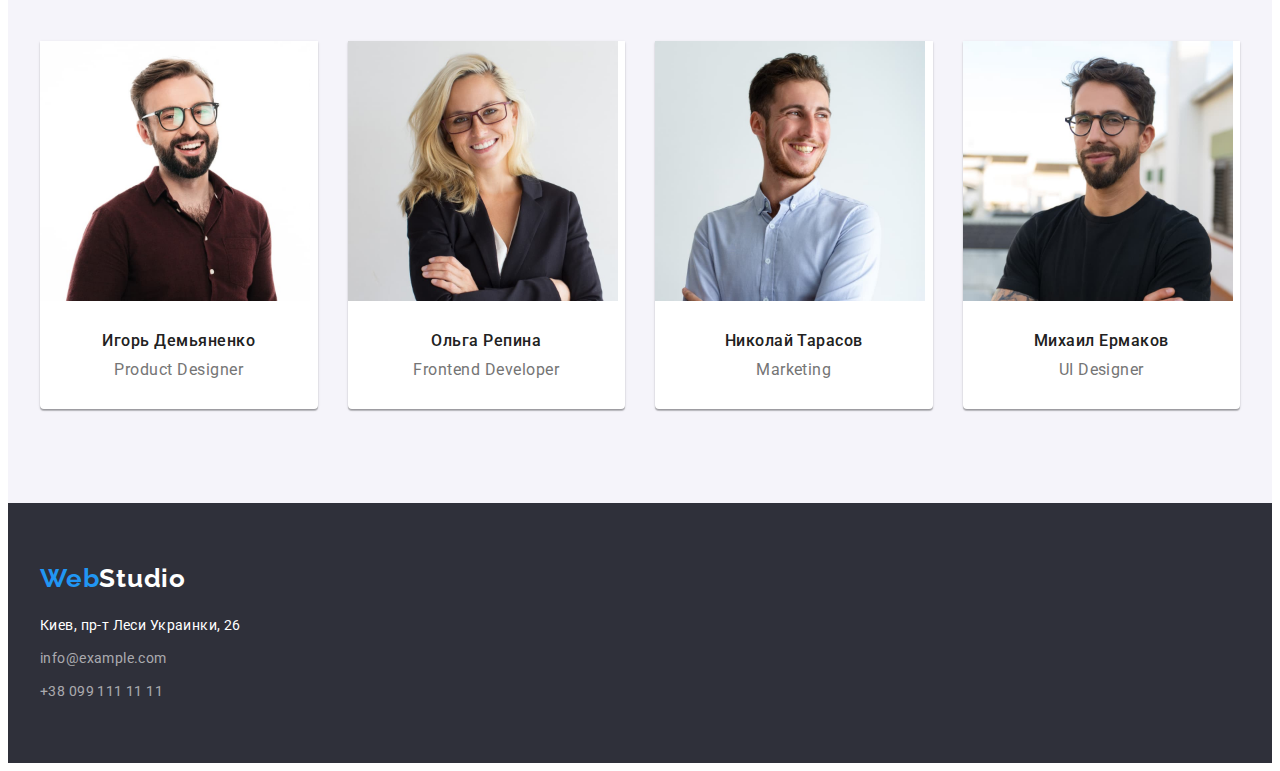
==== commit 1d1a31cd: "add correct ( from Andre chek)" ====
--- a/index.html
+++ b/index.html
@@ -18,7 +18,7 @@
 
 <body class="body">
     <header class="header">
-        <div class="container header-container">
+        <div class="header-container container">
         <nav class="navigation">
             <a class="link logo" href="" lang="en"> <span class="second-color-logo">Web</span>Studio </a>
             <ul class="list navigation-list">
@@ -36,7 +36,7 @@
 
     <main>
         <section class="hero-section">
-            <div class="container ">
+            <div class="container">
             <h1 class="main-header">Эффективные решения <br>для вашего бизнеса</h1>
             <button class="main-button" type="button">Заказать услугу </button>
             </div>
@@ -44,7 +44,7 @@
         <section class="section">
             <div class="container ">
             <!-- Добавлю h2 - скрою потом его со стараницы, пока скрыт через атрибут hidden -->
-            <h2 hidden> Наши отличия от других</h2>
+            <h2 class="visually-hidden"> Наши отличия от других</h2>
             <ul class="list first-section ">
                 <li class="list-first-section">
                     <h3 class="trird-title">Внимание к деталям </h3>
@@ -88,25 +88,33 @@
             <ul class="list team-list">
                 <li class="card-member">
                     <img class="picture-member" src="./images/member1.jpg" alt="фото Игоря Демьяненко" width="270" height="260" />
-                    <h3 class="team"> Игорь Демьяненко</h3>
-                    <p class="team-profesion" lang="en">Product Designer</p>
+                    <div class="members-of-team">
+                        <h3 class="team"> Игорь Демьяненко</h3>
+                        <p class="team-profesion" lang="en">Product Designer</p>
+                    </div>
                 </li>
                 <li class="card-member">
                     <img class="picture-member" src="./images/member2.jpg" alt="фото Ольги Репиной" width="270" height="260" />
-                    <h3 class="team"> Ольга Репина</h3>
-                    <p class="team-profesion" lang="en">Frontend Developer</p>
+                    <div class="members-of-team">
+                        <h3 class="team"> Ольга Репина</h3>
+                        <p class="team-profesion" lang="en">Frontend Developer</p>
+                    </div>
 
                 </li>
                 <li class="card-member">
                     <img class="picture-member" src="./images/member3.jpg" alt="фото Николая Тарасова" width="270" height="260" />
-                    <h3 class="team"> Николай Тарасов </h3>
-                    <p class="team-profesion" lang="en">Marketing</p>
+                    <div class="members-of-team">
+                        <h3 class="team"> Николай Тарасов </h3>
+                        <p class="team-profesion" lang="en">Marketing</p>
+                    </div>
 
                 </li>
                 <li class="card-member">
                     <img class="picture-member" src="./images/member4.jpg" alt="фото МИхаила Ермакова" width="270" height="260" />
-                    <h3 class="team"> Михаил Ермаков </h3>
-                    <p class="team-profesion" lang="en">UI Designer</p>
+                    <div class="members-of-team">
+                        <h3 class="team"> Михаил Ермаков </h3>
+                        <p class="team-profesion" lang="en">UI Designer</p>
+                    </div>
 
                 </li>
                 
--- a/css/styles.css
+++ b/css/styles.css
@@ -43,7 +43,7 @@
 .header{
   padding-top: 24px;
   padding-bottom: 25px;
-  border-bottom: solid #ECECEC;
+  border-bottom: 1px solid #ECECEC;
 }
 .list {
   list-style: none;
@@ -127,11 +127,13 @@
 .hero-section{
   background-color: var(--second-background-color);
   text-align: center;
-}
-.hero-section .container{
   padding-top: 200px;
   padding-bottom: 200px;
 }
+/* .hero-section .container{
+  padding-top: 200px;
+  padding-bottom: 200px;
+} */
 .main-header{
   font-weight: 900;
   font-size: 44px;
@@ -167,6 +169,18 @@
   padding-top: 94px;
   padding-bottom: 94px;
 }
+.visually-hidden {
+  position: absolute;
+  width: 1px;
+  height: 1px;
+  margin: -1px;
+  border: 0;
+  padding: 0;
+  white-space: nowrap;
+  clip-path: inset(100%);
+  clip: rect(0 0 0 0);
+  overflow: hidden;
+}
 .first-section{
   display: flex;
   margin-top: -30px;
@@ -246,7 +260,6 @@
   text-align: center;
   letter-spacing: 0.03em;
   color:var(--second-color-text);
-  margin-bottom: 30px;
 }
 .card-member{
   background-color:#ffffff;
@@ -257,9 +270,13 @@
   border-radius: 0px 0px 4px 4px;
 
 }
-.picture-member{
+.members-of-team{
+  padding-top: 30px;
+  padding-bottom: 30px;
+}
+/* .picture-member{
   margin-bottom: 30px;
-}
+} */
 /* footer styles */
 .footer{
   background-color: var(--second-background-color);
@@ -309,7 +326,15 @@
   margin-bottom: 20px;
 }
 /* Styles Porfolio */
-
+/* styles list of bottons */
+.list-buttons{
+  display: flex;
+  justify-content: center;
+  margin-bottom: 50px;
+}
+.list-buttons .items-button + .items-button{
+  margin-left: 8px;
+}
 .button-port{
   font-family: inherit;
   font-weight: 500;
@@ -317,22 +342,58 @@
   line-height: 1.63;
   text-align: center;
   letter-spacing: 0.03em;
+  min-width: 73px;
   border: none;
+  border-radius: 4px;
   cursor: pointer;
   color: var(--main-color-text);
   background-color: var(--third-background-color);
-}
+  padding: 6px 20px;
+}
+.second-but{
+min-width: 128px;
+}
+.third-but{
+min-width: 145px;
+}
+.fourth-but{
+min-width: 103px;
+}
+.fifth-but{
+min-width: 130px;
+}
+
 .button-port:hover,
 .button-port:focus{
   color: var(--third-color-text);
   background-color: var(--accent-color);
 }
+/* styles list of pictures */
+.img-portfolio{
+  display: flex;
+  flex-wrap: wrap;
+  margin-top: -30px;
+  margin-left: -30px;
+}
+.list-pictures{
+  margin-top: 30px;
+  margin-left: 30px;
+  flex-basis: calc((100% - 90px) / 3);
+  
+}
+.description-pic{
+  border: 1px solid #EEEEEE;
+  border-top: none;
+  padding: 20px 24px;
+
+}
 .second-header-port{
   font-weight: 700;
   font-size: 18px;
   line-height: 2;
   letter-spacing: 0.06em;
-  color: var(--main-color-text)
+  color: var(--main-color-text);
+  margin-bottom: 4px;
 }
 .desc-port{
   font-weight: 400;
